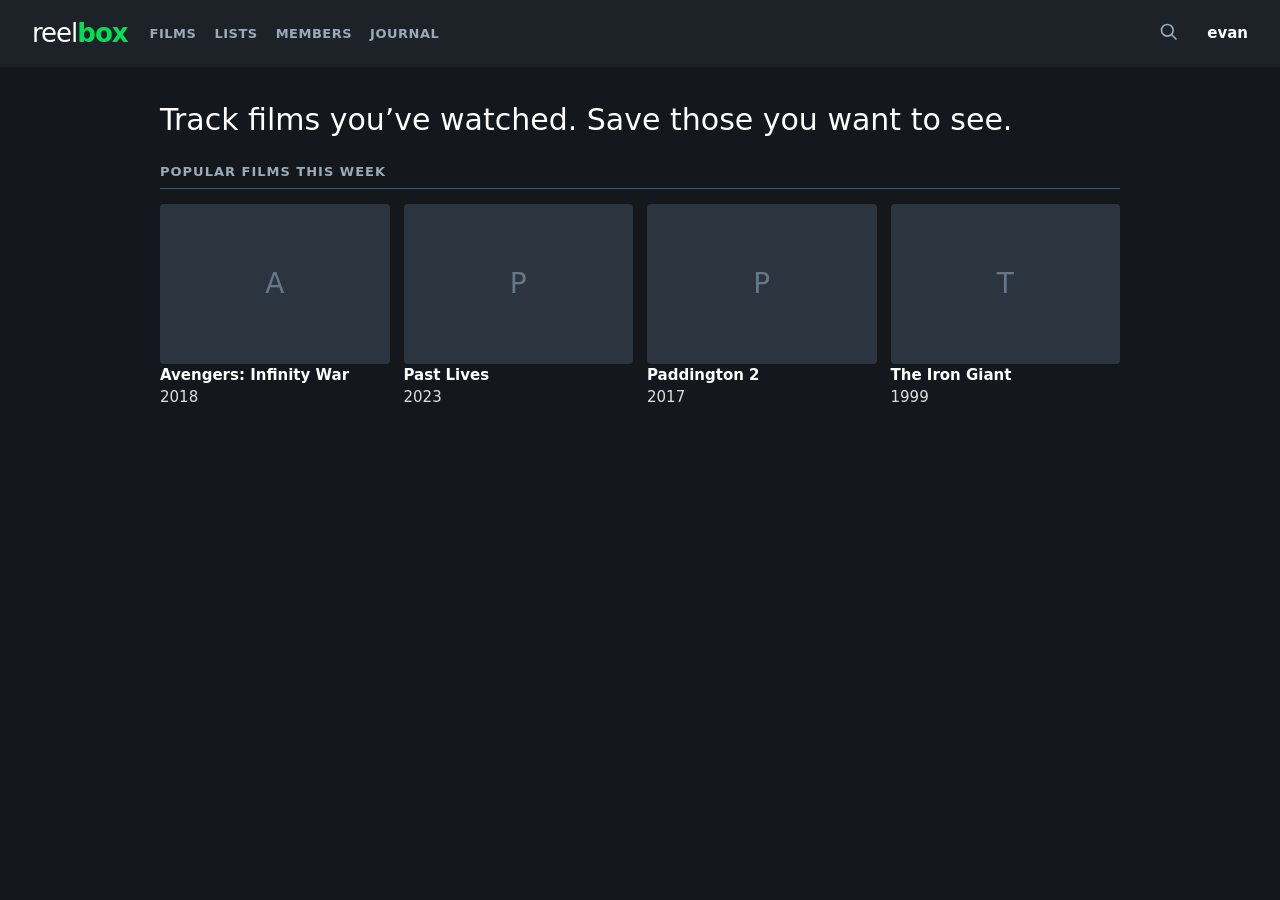
==== demo_sites/reelbox/index.html @ 98db25e2 "Read whole PDFs, answer questions with quotes, use site search, live-test fixes From live calls on L" ====
<!doctype html>
<html lang="en"><head><meta charset="utf-8"><meta name="viewport" content="width=device-width, initial-scale=1">
<link rel="stylesheet" href="reelbox.css">
<title>Reelbox • Social film discovery</title></head>
<body><header></header>
<main><h1>Track films you’ve watched. Save those you want to see.</h1>
<section><h2>Popular films this week</h2><ul class="grid" id="popular"></ul></section></main>
<script src="reelbox.js"></script><script>renderHome()</script></body></html>
---- demo_sites/reelbox/reelbox.css ----
body { margin: 0; background: #14181c; color: #9ab; font: 15px/1.5 "Graphik", system-ui, sans-serif; }
header { display: flex; align-items: center; gap: 22px; padding: 14px 32px; background: #1c2228; }
.logo { color: #fff; font-size: 26px; font-weight: 300; text-decoration: none; letter-spacing: -1px; }
.logo b { color: #00e054; font-weight: 800; }
nav { display: flex; gap: 18px; }
nav a { color: #9ab; text-decoration: none; font-weight: 700; text-transform: uppercase; font-size: 13px; letter-spacing: .5px; }
.nav-search-toggle { background: none; border: 0; color: #9ab; cursor: pointer; padding: 6px; margin-left: auto; }
.nav-search { display: flex; gap: 6px; }
.nav-search[hidden] { display: none; }
.nav-search input { background: #2c3440; border: 0; border-radius: 4px; color: #fff; padding: 7px 10px; }
.nav-search .go { background: #00ac1c; color: #fff; border: 0; border-radius: 4px; padding: 0 10px; cursor: pointer; }
.avatar { color: #fff; text-decoration: none; font-weight: 700; }
main { max-width: 960px; margin: 30px auto; padding: 0 20px; }
h1 { color: #fff; font-weight: 400; }
h2 { color: #9ab; text-transform: uppercase; font-size: 13px; letter-spacing: 1px; border-bottom: 1px solid #456; padding-bottom: 6px; }
.grid, .list { list-style: none; padding: 0; display: grid; gap: 14px; }
.grid { grid-template-columns: repeat(4, 1fr); }
.film a { display: flex; flex-direction: column; color: #ddd; text-decoration: none; }
.list .film a { flex-direction: row; gap: 14px; align-items: center; }
.poster { display: grid; place-items: center; width: 70px; height: 105px; background: #2c3440; border-radius: 4px; color: #678; font-size: 28px; }
.grid .poster { width: 100%; height: 160px; }
.t { color: #fff; font-weight: 700; }
.meta { color: #9ab; }
button { cursor: pointer; }
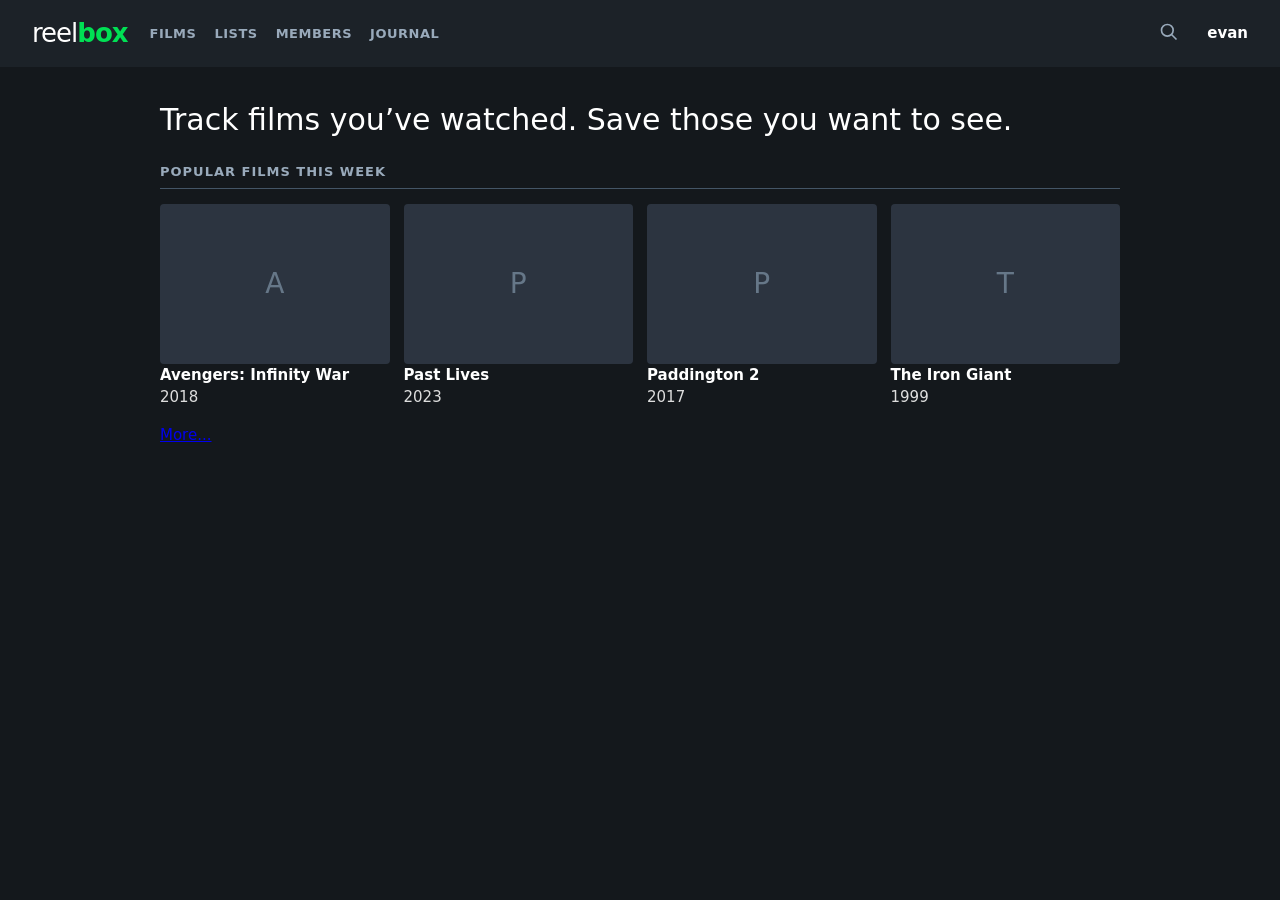
==== commit d87d987f: "PDFs: keep a copy when the tab opens; follow tab switches; better names and search detection From a " ====
--- a/demo_sites/reelbox/index.html
+++ b/demo_sites/reelbox/index.html
@@ -4,5 +4,5 @@
 <title>Reelbox • Social film discovery</title></head>
 <body><header></header>
 <main><h1>Track films you’ve watched. Save those you want to see.</h1>
-<section><h2>Popular films this week</h2><ul class="grid" id="popular"></ul></section></main>
+<section><h2>Popular films this week</h2><ul class="grid" id="popular"></ul><a href="#" id="more">More...</a></section></main>
 <script src="reelbox.js"></script><script>renderHome()</script></body></html>
--- a/demo_sites/reelbox/reelbox.css
+++ b/demo_sites/reelbox/reelbox.css
@@ -22,3 +22,8 @@
 .t { color: #fff; font-weight: 700; }
 .meta { color: #9ab; }
 button { cursor: pointer; }
+.posters { list-style: none; padding: 0; display: grid; grid-template-columns: repeat(5, 140px); gap: 14px; }
+.film-poster { position: relative; width: 140px; height: 210px; }
+.film-poster img { display: block; border-radius: 4px; }
+.film-poster .frame { position: absolute; inset: 0; border: 1px solid #456; border-radius: 4px; }
+.film-poster .frame:hover { border-color: #00e054; }
